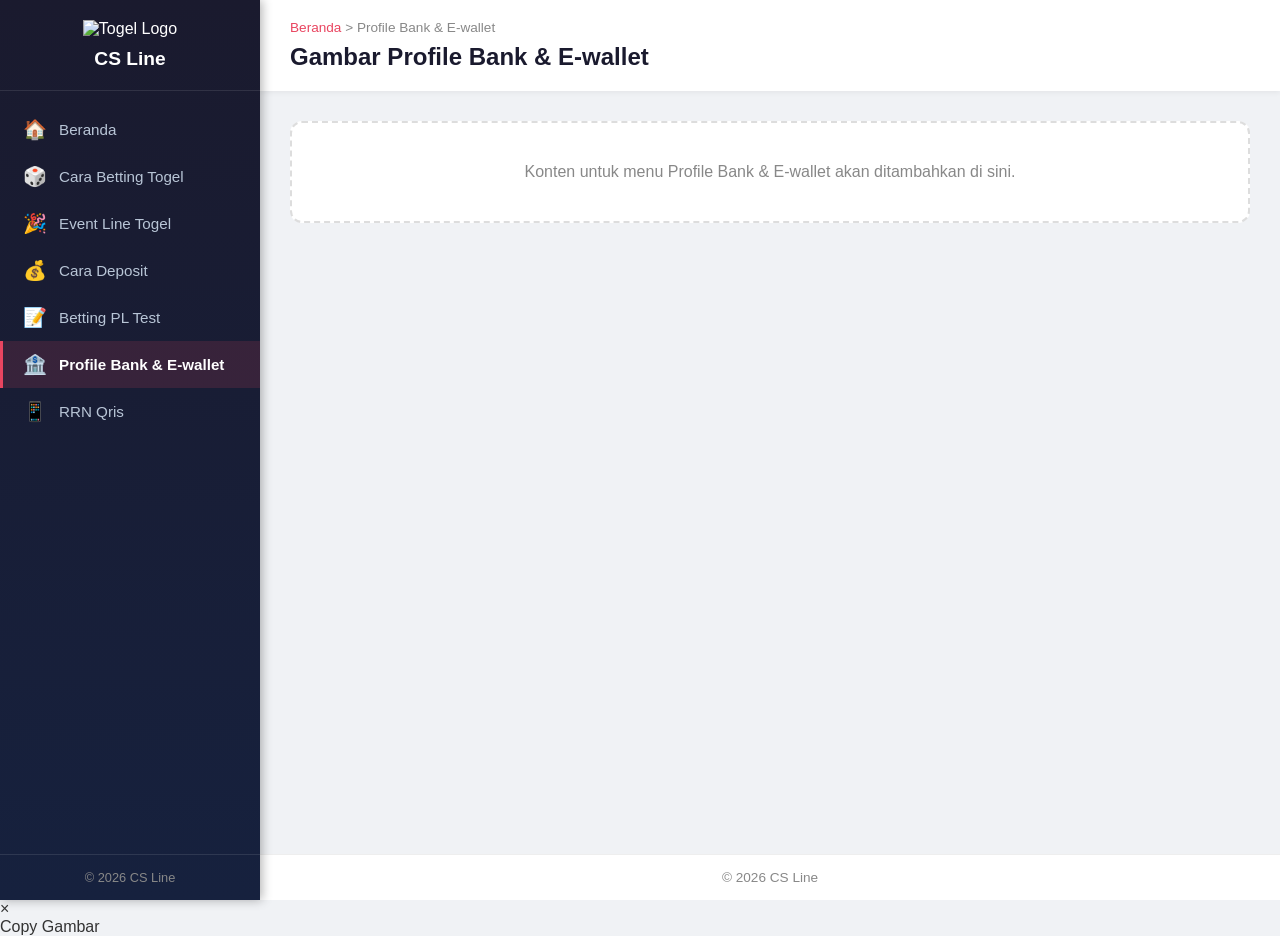
==== bank.html @ 11333db9 "Add files via upload" ====
<!DOCTYPE html>
<html lang="id">
<head>
    <meta charset="UTF-8">
    <meta name="viewport" content="width=device-width, initial-scale=1.0">
    <title>Profile Bank & E-wallet - CS Line</title>
    <link rel="stylesheet" href="style.css">
    <link rel="icon" href="https://i.imgur.com/fd8tzKi.png" type="image/png" sizes="32x32">
</head>
<body>
    <div class="app-container">
        <aside class="sidebar" id="sidebar">
            <div class="sidebar-header">
                <div class="logo-container" onclick="window.location.href='index.html'">
                    <img src="https://cdn.areabermain.club/assets/cdn/az4/2025/04/23/20250423/a82bdc6fb564d0dff3671aeb9a4d1da5/logo.png" alt="Togel Logo" class="logo">
                </div>
                <h2>CS Line</h2>
            </div>
            <nav class="sidebar-nav">
                <a href="index.html" class="nav-item"><span class="nav-icon">🏠</span><span class="nav-text">Beranda</span></a>
                <a href="betting.html" class="nav-item"><span class="nav-icon">🎲</span><span class="nav-text">Cara Betting Togel</span></a>
                <a href="event.html" class="nav-item"><span class="nav-icon">🎉</span><span class="nav-text">Event Line Togel</span></a>
                <a href="deposit.html" class="nav-item"><span class="nav-icon">💰</span><span class="nav-text">Cara Deposit</span></a>
                <a href="pltest.html" class="nav-item"><span class="nav-icon">📝</span><span class="nav-text">Betting PL Test</span></a>
                <a href="bank.html" class="nav-item active"><span class="nav-icon">🏦</span><span class="nav-text">Profile Bank & E-wallet</span></a>
                <a href="qris.html" class="nav-item"><span class="nav-icon">📱</span><span class="nav-text">RRN Qris</span></a>
            </nav>
            <div class="sidebar-footer"><p>&copy; 2026 CS Line</p></div>
        </aside>

        <main class="main-content">
            <button class="sidebar-toggle" id="sidebarToggle">☰</button>
            <header class="content-header">
                <nav class="breadcrumb"><a href="index.html">Beranda</a> &gt; <span>Profile Bank & E-wallet</span></nav>
                <h1>Gambar Profile Bank & E-wallet</h1>
            </header>
            <div class="content-body">
                <div class="placeholder-content">
                    <p>Konten untuk menu Profile Bank & E-wallet akan ditambahkan di sini.</p>
                </div>
            </div>
            <footer class="content-footer"><p>&copy; 2026 CS Line</p></footer>
        </main>
    </div>
    <div id="imageModal"><span id="modalClose">&times;</span><img id="modalImage" src=""><div id="copyOverlay">Copy Gambar</div></div>
    <script src="script.js"></script>
</body>
</html>
---- style.css ----
/* ===== LAYOUT UTAMA ===== */
* {
    margin: 0;
    padding: 0;
    box-sizing: border-box;
}

body {
    font-family: 'Segoe UI', Tahoma, Geneva, Verdana, sans-serif;
    background: #f0f2f5;
    color: #333;
}

.app-container {
    display: flex;
    min-height: 100vh;
}

/* ===== SIDEBAR ===== */
.sidebar {
    width: 260px;
    background: linear-gradient(180deg, #1a1a2e 0%, #16213e 100%);
    color: #fff;
    position: fixed;
    top: 0;
    left: 0;
    height: 100vh;
    overflow-y: auto;
    display: flex;
    flex-direction: column;
    z-index: 1000;
    transition: transform 0.3s ease;
    box-shadow: 2px 0 10px rgba(0,0,0,0.3);
}

.sidebar-header {
    padding: 20px;
    text-align: center;
    border-bottom: 1px solid rgba(255,255,255,0.1);
}

.sidebar-header .logo-container {
    cursor: pointer;
    margin-bottom: 10px;
}

.sidebar-header .logo {
    width: 60px;
    height: 60px;
    object-fit: contain;
}

.sidebar-header h2 {
    font-size: 1.2rem;
    color: #fff;
    margin-top: 8px;
}

/* ===== SIDEBAR NAVIGATION ===== */
.sidebar-nav {
    flex: 1;
    padding: 15px 0;
}

.nav-item {
    display: flex;
    align-items: center;
    padding: 12px 20px;
    color: #b8c5d6;
    text-decoration: none;
    transition: all 0.3s ease;
    border-left: 3px solid transparent;
    font-size: 0.95rem;
}

.nav-item:hover {
    background: rgba(255,255,255,0.08);
    color: #fff;
    border-left-color: #e94560;
}

.nav-item.active {
    background: rgba(233, 69, 96, 0.15);
    color: #fff;
    border-left-color: #e94560;
    font-weight: 600;
}

.nav-icon {
    margin-right: 12px;
    font-size: 1.2rem;
    width: 24px;
    text-align: center;
}

.sidebar-footer {
    padding: 15px 20px;
    border-top: 1px solid rgba(255,255,255,0.1);
    text-align: center;
    font-size: 0.8rem;
    color: #888;
}

/* ===== MAIN CONTENT ===== */
.main-content {
    flex: 1;
    margin-left: 260px;
    display: flex;
    flex-direction: column;
    min-height: 100vh;
}

.content-header {
    background: #fff;
    padding: 20px 30px;
    box-shadow: 0 2px 5px rgba(0,0,0,0.05);
}

.content-header h1 {
    font-size: 1.5rem;
    color: #1a1a2e;
}

.breadcrumb {
    font-size: 0.85rem;
    color: #888;
    margin-bottom: 8px;
}

.breadcrumb a {
    color: #e94560;
    text-decoration: none;
}

.breadcrumb a:hover {
    text-decoration: underline;
}

.content-body {
    flex: 1;
    padding: 30px;
}

.content-footer {
    background: #fff;
    padding: 15px 30px;
    text-align: center;
    font-size: 0.85rem;
    color: #888;
    border-top: 1px solid #eee;
}

/* ===== MENU GRID (Halaman Utama) ===== */
.menu-grid {
    display: grid;
    grid-template-columns: repeat(auto-fill, minmax(280px, 1fr));
    gap: 20px;
}

.menu-card {
    background: #fff;
    border-radius: 12px;
    padding: 25px;
    box-shadow: 0 4px 15px rgba(0,0,0,0.08);
    cursor: pointer;
    transition: all 0.3s ease;
    border: 1px solid #eee;
}

.menu-card:hover {
    transform: translateY(-5px);
    box-shadow: 0 8px 25px rgba(233, 69, 96, 0.15);
    border-color: #e94560;
}

.card-icon {
    font-size: 2.5rem;
    display: block;
    margin-bottom: 15px;
}

.menu-card h2 {
    font-size: 1.1rem;
    color: #1a1a2e;
    margin-bottom: 10px;
}

.menu-card p {
    font-size: 0.9rem;
    color: #666;
    margin-bottom: 15px;
    line-height: 1.5;
}

.btn {
    background: #e94560;
    color: #fff;
    border: none;
    padding: 8px 20px;
    border-radius: 6px;
    cursor: pointer;
    font-size: 0.9rem;
    transition: background 0.3s;
}

.btn:hover {
    background: #c73650;
}

/* ===== SIDEBAR TOGGLE (Mobile) ===== */
.sidebar-toggle {
    display: none;
    position: fixed;
    top: 15px;
    left: 15px;
    z-index: 1100;
    background: #1a1a2e;
    color: #fff;
    border: none;
    width: 40px;
    height: 40px;
    border-radius: 8px;
    font-size: 1.3rem;
    cursor: pointer;
    box-shadow: 0 2px 8px rgba(0,0,0,0.2);
}

/* ===== PLACEHOLDER CONTENT ===== */
.placeholder-content {
    background: #fff;
    border-radius: 12px;
    padding: 40px;
    text-align: center;
    color: #888;
    border: 2px dashed #ddd;
}

/* ===== RESPONSIVE ===== */
@media (max-width: 768px) {
    .sidebar {
        transform: translateX(-100%);
    }
    
    .sidebar.active {
        transform: translateX(0);
    }
    
    .main-content {
        margin-left: 0;
    }
    
    .sidebar-toggle {
        display: block;
    }
    
    .content-header {
        padding: 20px 20px 20px 60px;
    }
    
    .content-body {
        padding: 20px;
    }
    
    .menu-grid {
        grid-template-columns: 1fr;
    }
}

/* ===== OVERLAY untuk Mobile ===== */
.sidebar-overlay {
    display: none;
    position: fixed;
    top: 0;
    left: 0;
    width: 100%;
    height: 100%;
    background: rgba(0,0,0,0.5);
    z-index: 999;
}

.sidebar-overlay.active {
    display: block;
}
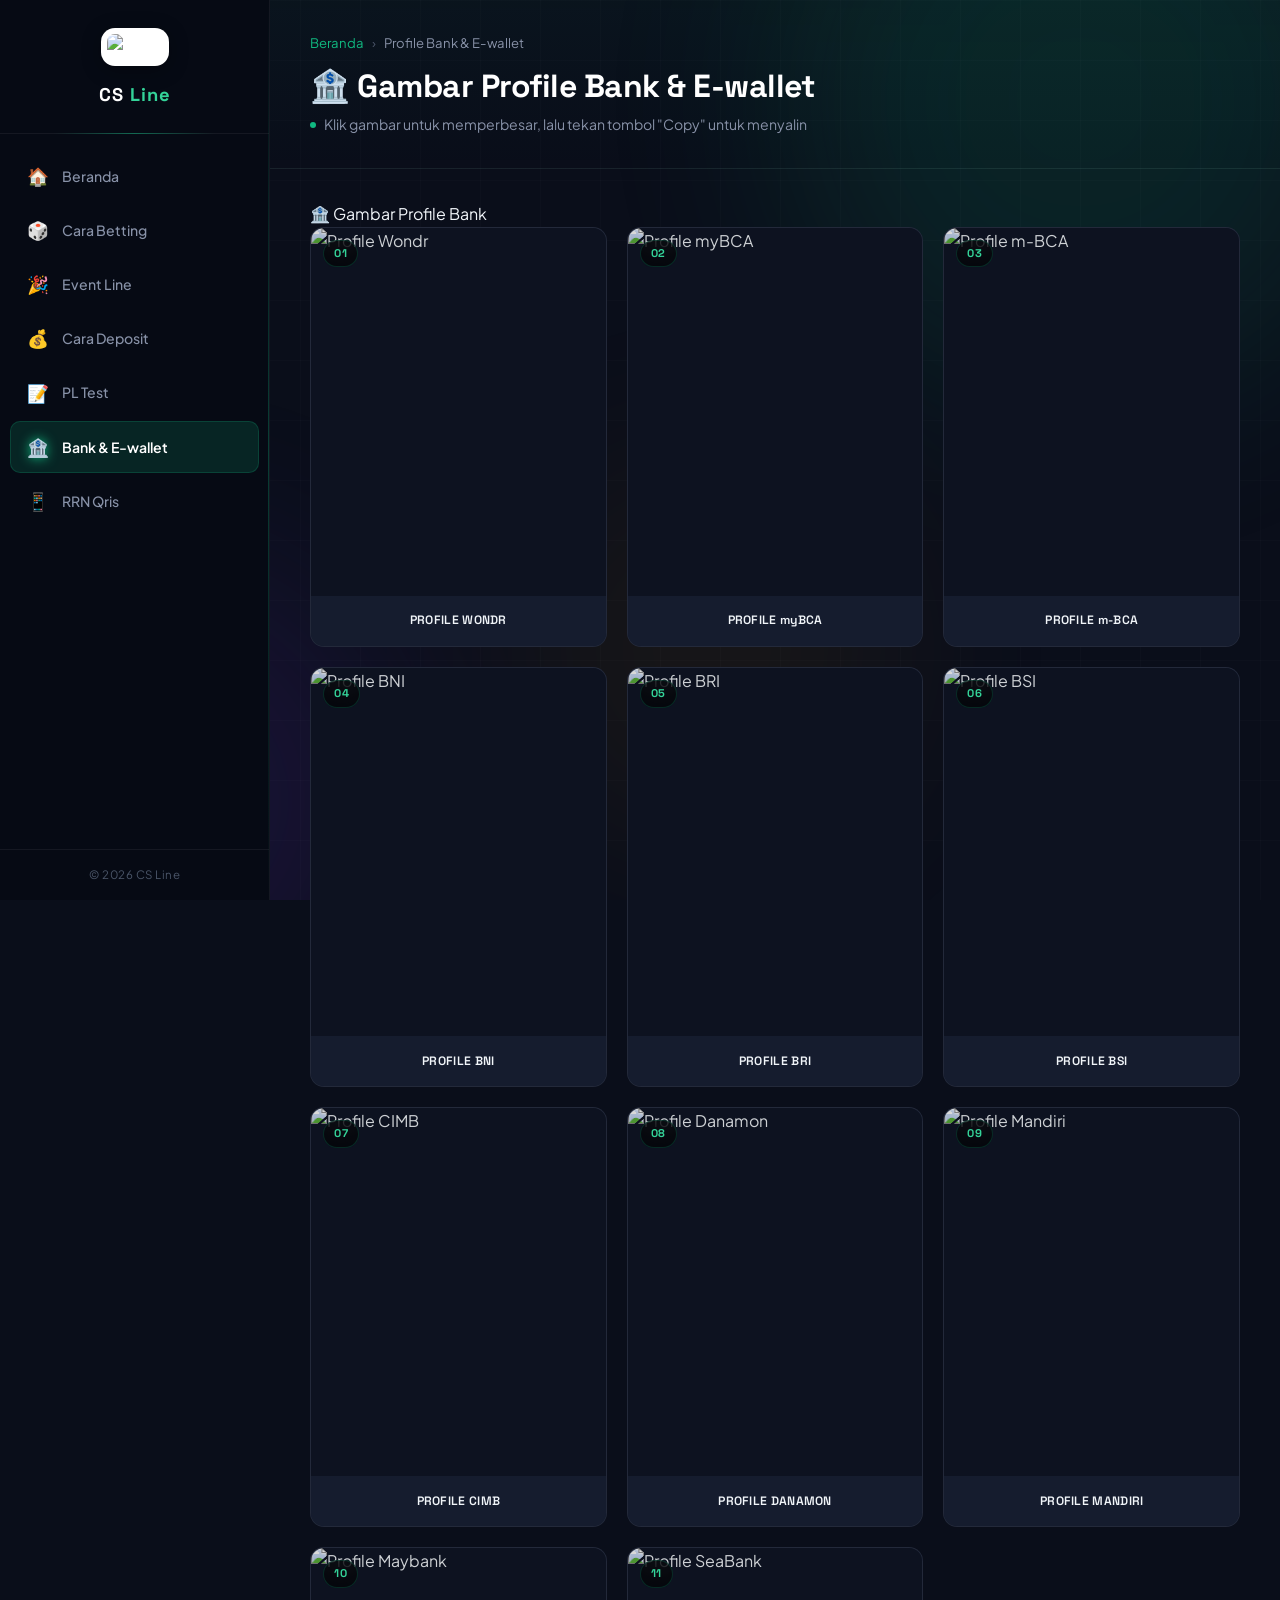
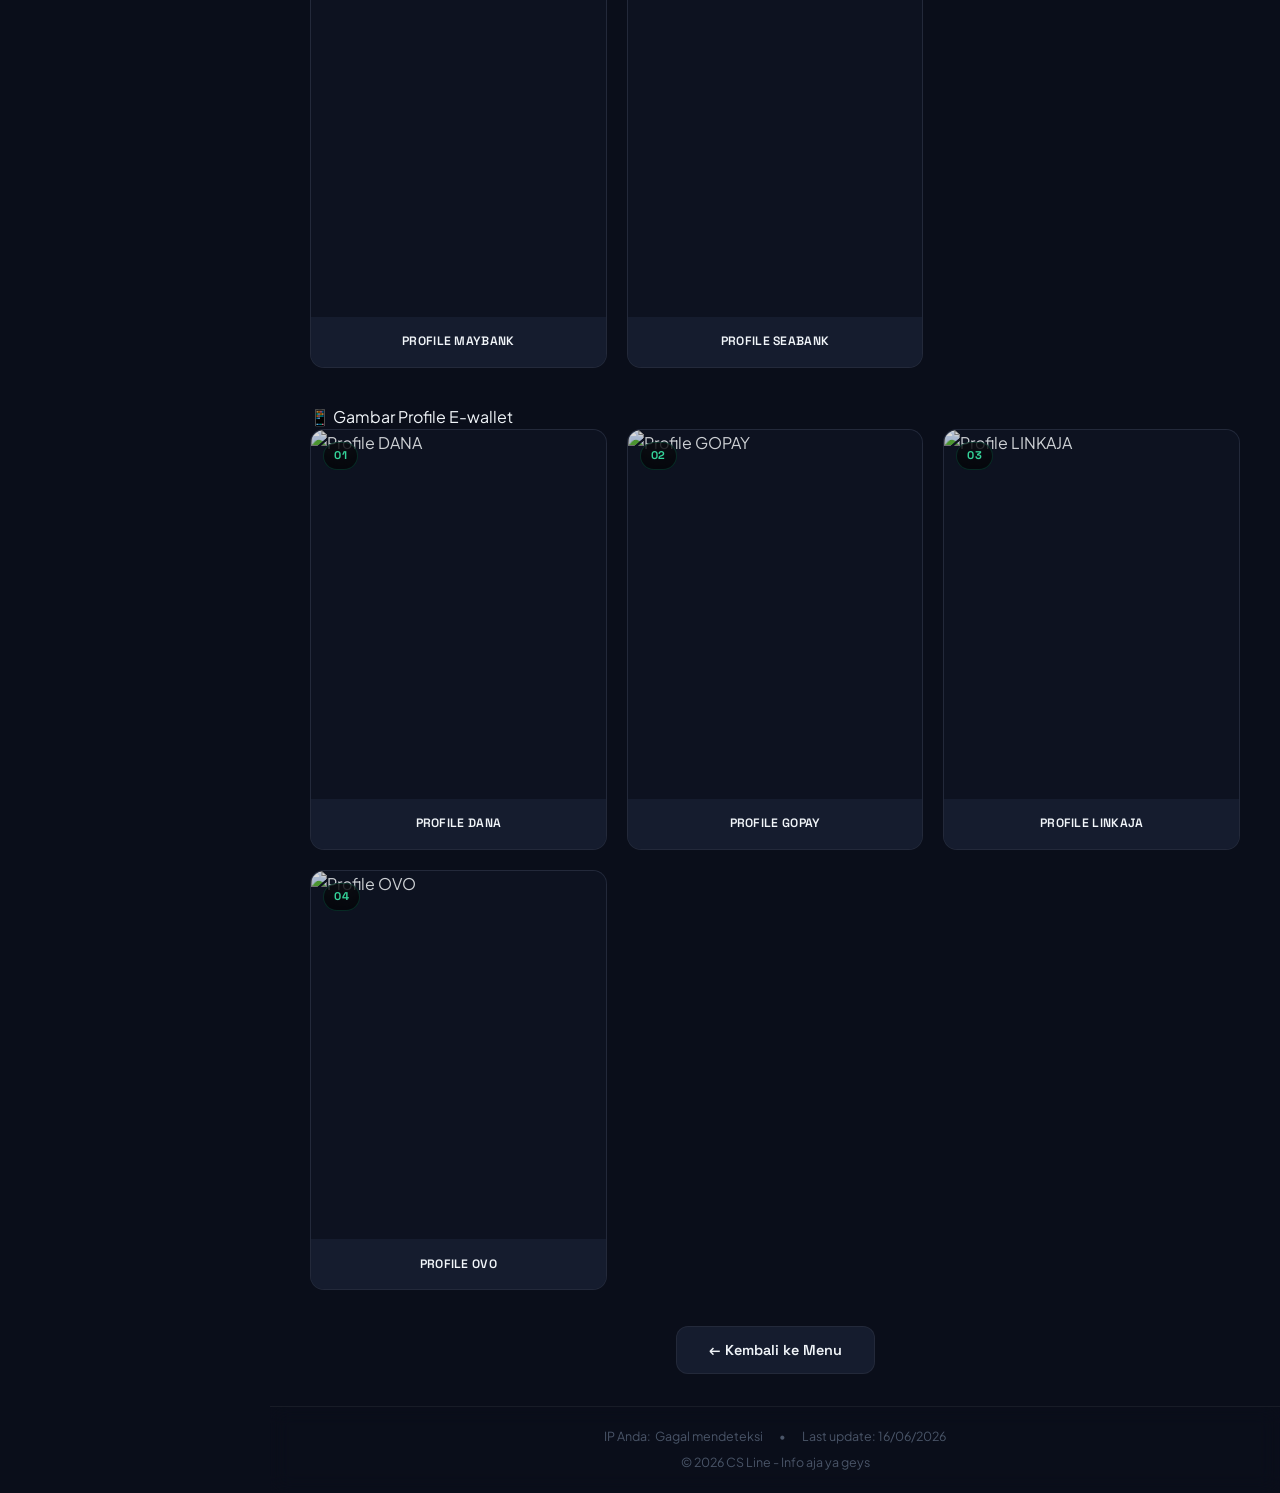
==== commit 0fb05b86: "Update bank.html" ====
--- a/bank.html
+++ b/bank.html
@@ -4,45 +4,349 @@
     <meta charset="UTF-8">
     <meta name="viewport" content="width=device-width, initial-scale=1.0">
     <title>Profile Bank & E-wallet - CS Line</title>
+    <link rel="icon" href="https://i.imgur.com/fd8tzKi.png" type="image/png" sizes="32x32">
+    <meta name="description" content="Gambar profile Bank & E-wallet CS Line">
+    <meta name="author" content="CS Line">
+    <link rel="preconnect" href="https://fonts.googleapis.com">
+    <link href="https://fonts.googleapis.com/css2?family=Plus+Jakarta+Sans:wght@300;400;500;600;700;800;900&family=Space+Grotesk:wght@400;500;600;700&display=swap" rel="stylesheet">
     <link rel="stylesheet" href="style.css">
-    <link rel="icon" href="https://i.imgur.com/fd8tzKi.png" type="image/png" sizes="32x32">
 </head>
 <body>
+    <!-- Efek Latar Belakang -->
+    <div class="bg-effects">
+        <div class="orb orb-1"></div>
+        <div class="orb orb-2"></div>
+        <div class="orb orb-3"></div>
+    </div>
+    <div class="bg-grid"></div>
+
     <div class="app-container">
+        <!-- Sidebar -->
         <aside class="sidebar" id="sidebar">
             <div class="sidebar-header">
                 <div class="logo-container" onclick="window.location.href='index.html'">
-                    <img src="https://cdn.areabermain.club/assets/cdn/az4/2025/04/23/20250423/a82bdc6fb564d0dff3671aeb9a4d1da5/logo.png" alt="Togel Logo" class="logo">
-                </div>
-                <h2>CS Line</h2>
+                    <img src="https://cdn.arebermain.club/assets/cdn/az4/2025/04/23/20250423/a82bdc6fb564d0dff3671aeb9a4d1da5/logo.png" alt="Logo" class="logo">
+                </div>
+                <h2>CS <span>Line</span></h2>
             </div>
             <nav class="sidebar-nav">
                 <a href="index.html" class="nav-item"><span class="nav-icon">🏠</span><span class="nav-text">Beranda</span></a>
-                <a href="betting.html" class="nav-item"><span class="nav-icon">🎲</span><span class="nav-text">Cara Betting Togel</span></a>
-                <a href="event.html" class="nav-item"><span class="nav-icon">🎉</span><span class="nav-text">Event Line Togel</span></a>
+                <a href="betting.html" class="nav-item"><span class="nav-icon">🎲</span><span class="nav-text">Cara Betting</span></a>
+                <a href="event.html" class="nav-item"><span class="nav-icon">🎉</span><span class="nav-text">Event Line</span></a>
                 <a href="deposit.html" class="nav-item"><span class="nav-icon">💰</span><span class="nav-text">Cara Deposit</span></a>
-                <a href="pltest.html" class="nav-item"><span class="nav-icon">📝</span><span class="nav-text">Betting PL Test</span></a>
-                <a href="bank.html" class="nav-item active"><span class="nav-icon">🏦</span><span class="nav-text">Profile Bank & E-wallet</span></a>
+                <a href="pltest.html" class="nav-item"><span class="nav-icon">📝</span><span class="nav-text">PL Test</span></a>
+                <a href="bank.html" class="nav-item active"><span class="nav-icon">🏦</span><span class="nav-text">Bank & E-wallet</span></a>
                 <a href="qris.html" class="nav-item"><span class="nav-icon">📱</span><span class="nav-text">RRN Qris</span></a>
             </nav>
             <div class="sidebar-footer"><p>&copy; 2026 CS Line</p></div>
         </aside>
 
+        <!-- Main Content -->
         <main class="main-content">
             <button class="sidebar-toggle" id="sidebarToggle">☰</button>
+
             <header class="content-header">
-                <nav class="breadcrumb"><a href="index.html">Beranda</a> &gt; <span>Profile Bank & E-wallet</span></nav>
-                <h1>Gambar Profile Bank & E-wallet</h1>
+                <nav class="breadcrumb">
+                    <a href="index.html">Beranda</a> <span class="separator">›</span> <span class="current">Profile Bank & E-wallet</span>
+                </nav>
+                <h1><span class="emoji-title">🏦</span> Gambar Profile Bank & E-wallet</h1>
+                <p class="header-subtitle">
+                    <span class="hint-dot"></span>
+                    Klik gambar untuk memperbesar, lalu tekan tombol "Copy" untuk menyalin
+                </p>
             </header>
+
             <div class="content-body">
-                <div class="placeholder-content">
-                    <p>Konten untuk menu Profile Bank & E-wallet akan ditambahkan di sini.</p>
-                </div>
-            </div>
-            <footer class="content-footer"><p>&copy; 2026 CS Line</p></footer>
+
+                <!-- Section: Bank -->
+                <div class="section-label">
+                    <div class="section-label-line"></div>
+                    <span>🏦 Gambar Profile Bank</span>
+                    <div class="section-label-line"></div>
+                </div>
+
+                <div class="gallery-grid" id="bankGrid">
+
+                    <div class="gallery-item" style="animation-delay:0.05s">
+                        <div class="gallery-number">01</div>
+                        <div class="gallery-image" onclick="openImageModal('https://lh3.googleusercontent.com/d/1aJLwwr4o7tdM8JsrGtywek4bYQtcJoGS=w1000', 'PROFILE WONDR')">
+                            <img src="https://lh3.googleusercontent.com/d/1aJLwwr4o7tdM8JsrGtywek4bYQtcJoGS=w1000" alt="Profile Wondr" loading="lazy">
+                            <div class="gallery-overlay">
+                                <div class="overlay-content">
+                                    <div class="overlay-icon-ring">🔍</div>
+                                    <span class="overlay-text">Lihat Gambar</span>
+                                </div>
+                            </div>
+                        </div>
+                        <div class="gallery-caption">PROFILE WONDR</div>
+                    </div>
+
+                    <div class="gallery-item" style="animation-delay:0.1s">
+                        <div class="gallery-number">02</div>
+                        <div class="gallery-image" onclick="openImageModal('https://lh3.googleusercontent.com/d/1xFY1BkPq947CLHFBiAJzzuL5QB2Ih0KS=w1000', 'PROFILE myBCA')">
+                            <img src="https://lh3.googleusercontent.com/d/1xFY1BkPq947CLHFBiAJzzuL5QB2Ih0KS=w1000" alt="Profile myBCA" loading="lazy">
+                            <div class="gallery-overlay">
+                                <div class="overlay-content">
+                                    <div class="overlay-icon-ring">🔍</div>
+                                    <span class="overlay-text">Lihat Gambar</span>
+                                </div>
+                            </div>
+                        </div>
+                        <div class="gallery-caption">PROFILE myBCA</div>
+                    </div>
+
+                    <div class="gallery-item" style="animation-delay:0.15s">
+                        <div class="gallery-number">03</div>
+                        <div class="gallery-image" onclick="openImageModal('https://lh3.googleusercontent.com/d/1yjTtKM0hiWIoxA-6TuT0GpHPo2QTwC5N=w1000', 'PROFILE m-BCA')">
+                            <img src="https://lh3.googleusercontent.com/d/1yjTtKM0hiWIoxA-6TuT0GpHPo2QTwC5N=w1000" alt="Profile m-BCA" loading="lazy">
+                            <div class="gallery-overlay">
+                                <div class="overlay-content">
+                                    <div class="overlay-icon-ring">🔍</div>
+                                    <span class="overlay-text">Lihat Gambar</span>
+                                </div>
+                            </div>
+                        </div>
+                        <div class="gallery-caption">PROFILE m-BCA</div>
+                    </div>
+
+                    <div class="gallery-item" style="animation-delay:0.2s">
+                        <div class="gallery-number">04</div>
+                        <div class="gallery-image" onclick="openImageModal('https://lh3.googleusercontent.com/d/1zPUjDpx_7E4JoHv6gOv3GyDE3ANhf5Tc=w1000', 'PROFILE BNI')">
+                            <img src="https://lh3.googleusercontent.com/d/1zPUjDpx_7E4JoHv6gOv3GyDE3ANhf5Tc=w1000" alt="Profile BNI" loading="lazy">
+                            <div class="gallery-overlay">
+                                <div class="overlay-content">
+                                    <div class="overlay-icon-ring">🔍</div>
+                                    <span class="overlay-text">Lihat Gambar</span>
+                                </div>
+                            </div>
+                        </div>
+                        <div class="gallery-caption">PROFILE BNI</div>
+                    </div>
+
+                    <div class="gallery-item" style="animation-delay:0.25s">
+                        <div class="gallery-number">05</div>
+                        <div class="gallery-image" onclick="openImageModal('https://lh3.googleusercontent.com/d/1UiSC-pYXVbXfG_xiuemwIFbl8E_A4b4O=w1000', 'PROFILE BRI')">
+                            <img src="https://lh3.googleusercontent.com/d/1UiSC-pYXVbXfG_xiuemwIFbl8E_A4b4O=w1000" alt="Profile BRI" loading="lazy">
+                            <div class="gallery-overlay">
+                                <div class="overlay-content">
+                                    <div class="overlay-icon-ring">🔍</div>
+                                    <span class="overlay-text">Lihat Gambar</span>
+                                </div>
+                            </div>
+                        </div>
+                        <div class="gallery-caption">PROFILE BRI</div>
+                    </div>
+
+                    <div class="gallery-item" style="animation-delay:0.3s">
+                        <div class="gallery-number">06</div>
+                        <div class="gallery-image" onclick="openImageModal('https://lh3.googleusercontent.com/d/1CYQXmttlGyJCb47Wu2cJatPl0o1Mh5NP=w1000', 'PROFILE BSI')">
+                            <img src="https://lh3.googleusercontent.com/d/1CYQXmttlGyJCb47Wu2cJatPl0o1Mh5NP=w1000" alt="Profile BSI" loading="lazy">
+                            <div class="gallery-overlay">
+                                <div class="overlay-content">
+                                    <div class="overlay-icon-ring">🔍</div>
+                                    <span class="overlay-text">Lihat Gambar</span>
+                                </div>
+                            </div>
+                        </div>
+                        <div class="gallery-caption">PROFILE BSI</div>
+                    </div>
+
+                    <div class="gallery-item" style="animation-delay:0.35s">
+                        <div class="gallery-number">07</div>
+                        <div class="gallery-image" onclick="openImageModal('https://lh3.googleusercontent.com/d/1Fcx-TGcXmo0hM9U7SoNgYESANtbhprVj=w1000', 'PROFILE CIMB')">
+                            <img src="https://lh3.googleusercontent.com/d/1Fcx-TGcXmo0hM9U7SoNgYESANtbhprVj=w1000" alt="Profile CIMB" loading="lazy">
+                            <div class="gallery-overlay">
+                                <div class="overlay-content">
+                                    <div class="overlay-icon-ring">🔍</div>
+                                    <span class="overlay-text">Lihat Gambar</span>
+                                </div>
+                            </div>
+                        </div>
+                        <div class="gallery-caption">PROFILE CIMB</div>
+                    </div>
+
+                    <div class="gallery-item" style="animation-delay:0.4s">
+                        <div class="gallery-number">08</div>
+                        <div class="gallery-image" onclick="openImageModal('https://lh3.googleusercontent.com/d/17Wm7dpYj6ie8jY9u3CL2FP1JiMnkG-0p=w1000', 'PROFILE DANAMON')">
+                            <img src="https://lh3.googleusercontent.com/d/17Wm7dpYj6ie8jY9u3CL2FP1JiMnkG-0p=w1000" alt="Profile Danamon" loading="lazy">
+                            <div class="gallery-overlay">
+                                <div class="overlay-content">
+                                    <div class="overlay-icon-ring">🔍</div>
+                                    <span class="overlay-text">Lihat Gambar</span>
+                                </div>
+                            </div>
+                        </div>
+                        <div class="gallery-caption">PROFILE DANAMON</div>
+                    </div>
+
+                    <div class="gallery-item" style="animation-delay:0.45s">
+                        <div class="gallery-number">09</div>
+                        <div class="gallery-image" onclick="openImageModal('https://lh3.googleusercontent.com/d/1qIJDO1SJFLr2dDHbsIdCNEPRrWxT2HRz=w1000', 'PROFILE MANDIRI')">
+                            <img src="https://lh3.googleusercontent.com/d/1qIJDO1SJFLr2dDHbsIdCNEPRrWxT2HRz=w1000" alt="Profile Mandiri" loading="lazy">
+                            <div class="gallery-overlay">
+                                <div class="overlay-content">
+                                    <div class="overlay-icon-ring">🔍</div>
+                                    <span class="overlay-text">Lihat Gambar</span>
+                                </div>
+                            </div>
+                        </div>
+                        <div class="gallery-caption">PROFILE MANDIRI</div>
+                    </div>
+
+                    <div class="gallery-item" style="animation-delay:0.5s">
+                        <div class="gallery-number">10</div>
+                        <div class="gallery-image" onclick="openImageModal('https://lh3.googleusercontent.com/d/1qBvxMajD9C8FWguI9VZaanvIgHYaa5-y=w1000', 'PROFILE MAYBANK')">
+                            <img src="https://lh3.googleusercontent.com/d/1qBvxMajD9C8FWguI9VZaanvIgHYaa5-y=w1000" alt="Profile Maybank" loading="lazy">
+                            <div class="gallery-overlay">
+                                <div class="overlay-content">
+                                    <div class="overlay-icon-ring">🔍</div>
+                                    <span class="overlay-text">Lihat Gambar</span>
+                                </div>
+                            </div>
+                        </div>
+                        <div class="gallery-caption">PROFILE MAYBANK</div>
+                    </div>
+
+                    <div class="gallery-item" style="animation-delay:0.55s">
+                        <div class="gallery-number">11</div>
+                        <div class="gallery-image" onclick="openImageModal('https://lh3.googleusercontent.com/d/181za_khovJNiuEDQJgqER8C9s7-xtsy4=w1000', 'PROFILE SEABANK')">
+                            <img src="https://lh3.googleusercontent.com/d/181za_khovJNiuEDQJgqER8C9s7-xtsy4=w1000" alt="Profile SeaBank" loading="lazy">
+                            <div class="gallery-overlay">
+                                <div class="overlay-content">
+                                    <div class="overlay-icon-ring">🔍</div>
+                                    <span class="overlay-text">Lihat Gambar</span>
+                                </div>
+                            </div>
+                        </div>
+                        <div class="gallery-caption">PROFILE SEABANK</div>
+                    </div>
+
+                </div>
+
+                <!-- Section: E-wallet -->
+                <div class="section-label">
+                    <div class="section-label-line"></div>
+                    <span>📱 Gambar Profile E-wallet</span>
+                    <div class="section-label-line"></div>
+                </div>
+
+                <div class="gallery-grid" id="ewalletGrid">
+
+                    <div class="gallery-item" style="animation-delay:0.05s">
+                        <div class="gallery-number">01</div>
+                        <div class="gallery-image" onclick="openImageModal('https://lh3.googleusercontent.com/d/1JF8PYmL1yn7DRHznynytOtG09ZDy5-eN=w1000', 'PROFILE DANA')">
+                            <img src="https://lh3.googleusercontent.com/d/1JF8PYmL1yn7DRHznynytOtG09ZDy5-eN=w1000" alt="Profile DANA" loading="lazy">
+                            <div class="gallery-overlay">
+                                <div class="overlay-content">
+                                    <div class="overlay-icon-ring">🔍</div>
+                                    <span class="overlay-text">Lihat Gambar</span>
+                                </div>
+                            </div>
+                        </div>
+                        <div class="gallery-caption">PROFILE DANA</div>
+                    </div>
+
+                    <div class="gallery-item" style="animation-delay:0.1s">
+                        <div class="gallery-number">02</div>
+                        <div class="gallery-image" onclick="openImageModal('https://lh3.googleusercontent.com/d/1ioLHxJTins7VvWE7RDOLf6T6UgoESUzT=w1000', 'PROFILE GOPAY')">
+                            <img src="https://lh3.googleusercontent.com/d/1ioLHxJTins7VvWE7RDOLf6T6UgoESUzT=w1000" alt="Profile GOPAY" loading="lazy">
+                            <div class="gallery-overlay">
+                                <div class="overlay-content">
+                                    <div class="overlay-icon-ring">🔍</div>
+                                    <span class="overlay-text">Lihat Gambar</span>
+                                </div>
+                            </div>
+                        </div>
+                        <div class="gallery-caption">PROFILE GOPAY</div>
+                    </div>
+
+                    <div class="gallery-item" style="animation-delay:0.15s">
+                        <div class="gallery-number">03</div>
+                        <div class="gallery-image" onclick="openImageModal('https://lh3.googleusercontent.com/d/1V-YqdqkHBRE9g_xSFnIGZSk29nUCQwLg=w1000', 'PROFILE LINKAJA')">
+                            <img src="https://lh3.googleusercontent.com/d/1V-YqdqkHBRE9g_xSFnIGZSk29nUCQwLg=w1000" alt="Profile LINKAJA" loading="lazy">
+                            <div class="gallery-overlay">
+                                <div class="overlay-content">
+                                    <div class="overlay-icon-ring">🔍</div>
+                                    <span class="overlay-text">Lihat Gambar</span>
+                                </div>
+                            </div>
+                        </div>
+                        <div class="gallery-caption">PROFILE LINKAJA</div>
+                    </div>
+
+                    <div class="gallery-item" style="animation-delay:0.2s">
+                        <div class="gallery-number">04</div>
+                        <div class="gallery-image" onclick="openImageModal('https://lh3.googleusercontent.com/d/1e-MmH2eU3tD1JXrR5MVih7h3Rdsfzujj=w1000', 'PROFILE OVO')">
+                            <img src="https://lh3.googleusercontent.com/d/1e-MmH2eU3tD1JXrR5MVih7h3Rdsfzujj=w1000" alt="Profile OVO" loading="lazy">
+                            <div class="gallery-overlay">
+                                <div class="overlay-content">
+                                    <div class="overlay-icon-ring">🔍</div>
+                                    <span class="overlay-text">Lihat Gambar</span>
+                                </div>
+                            </div>
+                        </div>
+                        <div class="gallery-caption">PROFILE OVO</div>
+                    </div>
+
+                </div>
+
+                <div class="action-bar">
+                    <button class="btn-back" onclick="window.location.href='index.html'">
+                        <span>← Kembali ke Menu</span>
+                    </button>
+                </div>
+            </div>
+
+            <footer class="content-footer">
+                <div id="ip-display">
+                    IP Anda: <span id="ip-address">Mendeteksi...</span>
+                    <span class="separator-dot">•</span>
+                    <span>Last update: 16/06/2026</span>
+                </div>
+                <p>&copy; 2026 CS Line - Info aja ya geys</p>
+            </footer>
         </main>
     </div>
-    <div id="imageModal"><span id="modalClose">&times;</span><img id="modalImage" src=""><div id="copyOverlay">Copy Gambar</div></div>
+
+    <!-- Modal -->
+    <div id="imageModal" class="image-modal">
+        <div class="modal-backdrop" onclick="closeImageModal()"></div>
+        <div class="modal-container">
+            <button class="modal-close" onclick="closeImageModal()" aria-label="Tutup">
+                <svg width="18" height="18" viewBox="0 0 24 24" fill="none" stroke="currentColor" stroke-width="2.5">
+                    <line x1="18" y1="6" x2="6" y2="18"></line>
+                    <line x1="6" y1="6" x2="18" y2="18"></line>
+                </svg>
+            </button>
+            <div class="modal-header">
+                <h3 id="modalTitle">Judul Gambar</h3>
+            </div>
+            <div class="modal-body">
+                <img id="modalImage" src="" alt="Preview">
+            </div>
+            <div class="modal-footer">
+                <button class="modal-btn btn-copy" onclick="copyImage()" id="copyBtn">
+                    <svg width="16" height="16" viewBox="0 0 24 24" fill="none" stroke="currentColor" stroke-width="2">
+                        <rect x="9" y="9" width="13" height="13" rx="2" ry="2"></rect>
+                        <path d="M5 15H4a2 2 0 0 1-2-2V4a2 2 0 0 1 2-2h9a2 2 0 0 1 2 2v1"></path>
+                    </svg>
+                    <span>Copy Gambar</span>
+                </button>
+                <a id="downloadBtn" class="modal-btn btn-download" download>
+                    <svg width="16" height="16" viewBox="0 0 24 24" fill="none" stroke="currentColor" stroke-width="2">
+                        <path d="M21 15v4a2 2 0 0 1-2 2H5a2 2 0 0 1-2-2v-4"></path>
+                        <polyline points="7 10 12 15 17 10"></polyline>
+                        <line x1="12" y1="15" x2="12" y2="3"></line>
+                    </svg>
+                    <span>Download</span>
+                </a>
+            </div>
+        </div>
+    </div>
+
+    <!-- Toast -->
+    <div id="toast" class="toast"></div>
+
     <script src="script.js"></script>
 </body>
-</html>+</html>
--- a/style.css
+++ b/style.css
@@ -1,25 +1,131 @@
-/* ===== LAYOUT UTAMA ===== */
-* {
+/* ============================================
+   RESET & BASE
+   ============================================ */
+*, *::before, *::after {
     margin: 0;
     padding: 0;
     box-sizing: border-box;
 }
 
+:root {
+    --bg: #0a0e1a;
+    --bg-secondary: #111827;
+    --card: #151c2e;
+    --card-hover: #1a2340;
+    --border: rgba(255,255,255,0.06);
+    --border-hover: rgba(16,185,129,0.4);
+    --fg: #f1f5f9;
+    --fg-muted: #8892a8;
+    --fg-dim: #4a5568;
+    --accent: #10b981;
+    --accent-light: #34d399;
+    --accent-glow: rgba(16,185,129,0.15);
+    --accent-secondary: #f59e0b;
+    --sidebar-bg: #060a14;
+    --sidebar-width: 270px;
+    --radius: 14px;
+    --radius-lg: 20px;
+    --font-display: 'Space Grotesk', sans-serif;
+    --font-body: 'Plus Jakarta Sans', sans-serif;
+    --shadow-card: 0 4px 24px rgba(0,0,0,0.3), 0 1px 2px rgba(0,0,0,0.2);
+    --shadow-card-hover: 0 20px 50px rgba(16,185,129,0.12), 0 8px 24px rgba(0,0,0,0.4);
+    --shadow-glow: 0 0 40px rgba(16,185,129,0.15);
+}
+
+html {
+    scroll-behavior: smooth;
+}
+
 body {
-    font-family: 'Segoe UI', Tahoma, Geneva, Verdana, sans-serif;
-    background: #f0f2f5;
-    color: #333;
-}
-
+    font-family: var(--font-body);
+    background: var(--bg);
+    color: var(--fg);
+    line-height: 1.6;
+    -webkit-font-smoothing: antialiased;
+    overflow-x: hidden;
+}
+
+/* ============================================
+   ANIMATED BACKGROUND
+   ============================================ */
+.bg-effects {
+    position: fixed;
+    inset: 0;
+    z-index: 0;
+    pointer-events: none;
+    overflow: hidden;
+}
+
+.bg-effects .orb {
+    position: absolute;
+    border-radius: 50%;
+    filter: blur(100px);
+    opacity: 0.12;
+    animation: orbFloat 20s ease-in-out infinite;
+}
+
+.bg-effects .orb-1 {
+    width: 600px;
+    height: 600px;
+    background: var(--accent);
+    top: -200px;
+    right: -100px;
+    animation-delay: 0s;
+}
+
+.bg-effects .orb-2 {
+    width: 500px;
+    height: 500px;
+    background: #7c3aed;
+    bottom: -150px;
+    left: -100px;
+    animation-delay: -7s;
+}
+
+.bg-effects .orb-3 {
+    width: 400px;
+    height: 400px;
+    background: var(--accent-secondary);
+    top: 50%;
+    left: 40%;
+    animation-delay: -14s;
+    opacity: 0.06;
+}
+
+@keyframes orbFloat {
+    0%, 100% { transform: translate(0, 0) scale(1); }
+    25% { transform: translate(30px, -50px) scale(1.05); }
+    50% { transform: translate(-20px, 20px) scale(0.95); }
+    75% { transform: translate(40px, 30px) scale(1.02); }
+}
+
+.bg-grid {
+    position: fixed;
+    inset: 0;
+    z-index: 0;
+    pointer-events: none;
+    background-image:
+        linear-gradient(rgba(255,255,255,0.015) 1px, transparent 1px),
+        linear-gradient(90deg, rgba(255,255,255,0.015) 1px, transparent 1px);
+    background-size: 60px 60px;
+}
+
+/* ============================================
+   LAYOUT
+   ============================================ */
 .app-container {
     display: flex;
     min-height: 100vh;
-}
-
-/* ===== SIDEBAR ===== */
+    position: relative;
+    z-index: 1;
+}
+
+/* ============================================
+   SIDEBAR
+   ============================================ */
 .sidebar {
-    width: 260px;
-    background: linear-gradient(180deg, #1a1a2e 0%, #16213e 100%);
+    width: var(--sidebar-width);
+    background: var(--sidebar-bg);
     color: #fff;
     position: fixed;
     top: 0;
@@ -28,256 +134,941 @@
     overflow-y: auto;
     display: flex;
     flex-direction: column;
-    z-index: 1000;
-    transition: transform 0.3s ease;
-    box-shadow: 2px 0 10px rgba(0,0,0,0.3);
+    z-index: 100;
+    border-right: 1px solid var(--border);
+    transition: transform 0.4s cubic-bezier(0.16, 1, 0.3, 1);
+}
+
+.sidebar::before {
+    content: '';
+    position: absolute;
+    top: 0;
+    right: 0;
+    width: 1px;
+    height: 100%;
+    background: linear-gradient(180deg, transparent, var(--accent), transparent);
+    opacity: 0.3;
 }
 
 .sidebar-header {
-    padding: 20px;
+    padding: 28px 20px 24px;
     text-align: center;
-    border-bottom: 1px solid rgba(255,255,255,0.1);
+    border-bottom: 1px solid var(--border);
+    position: relative;
+}
+
+.sidebar-header::after {
+    content: '';
+    position: absolute;
+    bottom: -1px;
+    left: 20%;
+    right: 20%;
+    height: 1px;
+    background: linear-gradient(90deg, transparent, var(--accent), transparent);
+    opacity: 0.5;
 }
 
 .sidebar-header .logo-container {
     cursor: pointer;
-    margin-bottom: 10px;
+    margin-bottom: 14px;
+    display: inline-block;
+    position: relative;
+}
+
+.sidebar-header .logo-container::after {
+    content: '';
+    position: absolute;
+    inset: -6px;
+    border-radius: 18px;
+    background: var(--accent-glow);
+    z-index: -1;
+    opacity: 0;
+    transition: opacity 0.3s;
+}
+
+.sidebar-header .logo-container:hover::after {
+    opacity: 1;
 }
 
 .sidebar-header .logo {
-    width: 60px;
-    height: 60px;
+    width: 58px;
+    height: 58px;
     object-fit: contain;
+    border-radius: 14px;
+    background: #fff;
+    padding: 6px;
+    box-shadow: 0 4px 20px rgba(0,0,0,0.3);
+    transition: transform 0.3s;
+}
+
+.sidebar-header .logo-container:hover .logo {
+    transform: scale(1.05);
 }
 
 .sidebar-header h2 {
-    font-size: 1.2rem;
+    font-family: var(--font-display);
+    font-size: 1.15rem;
     color: #fff;
-    margin-top: 8px;
-}
-
-/* ===== SIDEBAR NAVIGATION ===== */
+    font-weight: 700;
+    letter-spacing: 1px;
+}
+
+.sidebar-header h2 span {
+    color: var(--accent-light);
+}
+
 .sidebar-nav {
     flex: 1;
-    padding: 15px 0;
+    padding: 16px 10px;
 }
 
 .nav-item {
     display: flex;
     align-items: center;
-    padding: 12px 20px;
-    color: #b8c5d6;
+    padding: 12px 16px;
+    color: var(--fg-muted);
     text-decoration: none;
     transition: all 0.3s ease;
-    border-left: 3px solid transparent;
-    font-size: 0.95rem;
+    border-radius: 10px;
+    font-size: 0.88rem;
+    font-weight: 500;
+    gap: 12px;
+    margin-bottom: 2px;
+    position: relative;
+    overflow: hidden;
+}
+
+.nav-item::before {
+    content: '';
+    position: absolute;
+    inset: 0;
+    background: linear-gradient(135deg, var(--accent-glow), transparent);
+    opacity: 0;
+    transition: opacity 0.3s;
 }
 
 .nav-item:hover {
-    background: rgba(255,255,255,0.08);
     color: #fff;
-    border-left-color: #e94560;
+    background: rgba(255,255,255,0.04);
+}
+
+.nav-item:hover::before {
+    opacity: 1;
 }
 
 .nav-item.active {
-    background: rgba(233, 69, 96, 0.15);
     color: #fff;
-    border-left-color: #e94560;
+    background: var(--accent-glow);
     font-weight: 600;
+    box-shadow: inset 0 0 0 1px rgba(16,185,129,0.2);
+}
+
+.nav-item.active .nav-icon {
+    filter: drop-shadow(0 0 6px var(--accent));
 }
 
 .nav-icon {
-    margin-right: 12px;
-    font-size: 1.2rem;
+    font-size: 1.1rem;
     width: 24px;
     text-align: center;
+    position: relative;
+    z-index: 1;
+    transition: transform 0.3s;
+}
+
+.nav-item:hover .nav-icon {
+    transform: scale(1.15);
+}
+
+.nav-text {
+    position: relative;
+    z-index: 1;
 }
 
 .sidebar-footer {
-    padding: 15px 20px;
-    border-top: 1px solid rgba(255,255,255,0.1);
+    padding: 16px 20px;
+    border-top: 1px solid var(--border);
     text-align: center;
-    font-size: 0.8rem;
-    color: #888;
-}
-
-/* ===== MAIN CONTENT ===== */
+    font-size: 0.72rem;
+    color: var(--fg-dim);
+    letter-spacing: 0.5px;
+}
+
+/* ============================================
+   MAIN CONTENT
+   ============================================ */
 .main-content {
     flex: 1;
-    margin-left: 260px;
+    margin-left: var(--sidebar-width);
     display: flex;
     flex-direction: column;
     min-height: 100vh;
+    position: relative;
 }
 
 .content-header {
-    background: #fff;
-    padding: 20px 30px;
-    box-shadow: 0 2px 5px rgba(0,0,0,0.05);
+    padding: 32px 40px;
+    position: relative;
+    background: linear-gradient(180deg, rgba(16,185,129,0.04) 0%, transparent 100%);
+    border-bottom: 1px solid var(--border);
+}
+
+.breadcrumb {
+    font-size: 0.82rem;
+    color: var(--fg-dim);
+    margin-bottom: 14px;
+    display: flex;
+    align-items: center;
+    gap: 8px;
+    flex-wrap: wrap;
+}
+
+.breadcrumb a {
+    color: var(--accent);
+    text-decoration: none;
+    transition: color 0.2s;
+}
+
+.breadcrumb a:hover {
+    color: var(--accent-light);
+}
+
+.breadcrumb .separator {
+    color: var(--fg-dim);
+}
+
+.breadcrumb .current {
+    color: var(--fg-muted);
 }
 
 .content-header h1 {
-    font-size: 1.5rem;
-    color: #1a1a2e;
-}
-
-.breadcrumb {
-    font-size: 0.85rem;
-    color: #888;
+    font-family: var(--font-display);
+    font-size: 2rem;
+    color: #fff;
+    font-weight: 800;
     margin-bottom: 8px;
-}
-
-.breadcrumb a {
-    color: #e94560;
-    text-decoration: none;
-}
-
-.breadcrumb a:hover {
-    text-decoration: underline;
-}
-
+    letter-spacing: -0.5px;
+    line-height: 1.2;
+}
+
+.content-header h1 .emoji-title {
+    display: inline-block;
+    animation: floatEmoji 3s ease-in-out infinite;
+}
+
+@keyframes floatEmoji {
+    0%, 100% { transform: translateY(0) rotate(0deg); }
+    50% { transform: translateY(-4px) rotate(5deg); }
+}
+
+.header-subtitle {
+    color: var(--fg-muted);
+    font-size: 0.88rem;
+    margin-top: 4px;
+    display: flex;
+    align-items: center;
+    gap: 8px;
+}
+
+.header-subtitle .hint-dot {
+    width: 6px;
+    height: 6px;
+    border-radius: 50%;
+    background: var(--accent);
+    display: inline-block;
+    animation: blink 2s ease-in-out infinite;
+}
+
+@keyframes blink {
+    0%, 100% { opacity: 1; }
+    50% { opacity: 0.3; }
+}
+
+/* ============================================
+   CONTENT BODY
+   ============================================ */
 .content-body {
     flex: 1;
-    padding: 30px;
-}
-
-.content-footer {
-    background: #fff;
-    padding: 15px 30px;
+    padding: 32px 40px;
+}
+
+/* ============================================
+   GALLERY GRID
+   ============================================ */
+.gallery-grid {
+    display: grid;
+    grid-template-columns: repeat(auto-fill, minmax(230px, 1fr));
+    gap: 20px;
+    margin-bottom: 36px;
+}
+
+.gallery-item {
+    background: var(--card);
+    border-radius: var(--radius);
+    overflow: hidden;
+    border: 1px solid var(--border);
+    transition: all 0.4s cubic-bezier(0.16, 1, 0.3, 1);
+    position: relative;
+    opacity: 0;
+    transform: translateY(30px);
+    animation: cardReveal 0.6s cubic-bezier(0.16, 1, 0.3, 1) forwards;
+}
+
+.gallery-item::before {
+    content: '';
+    position: absolute;
+    inset: -1px;
+    border-radius: var(--radius);
+    padding: 1px;
+    background: linear-gradient(135deg, transparent 40%, var(--accent) 100%);
+    -webkit-mask: linear-gradient(#fff 0 0) content-box, linear-gradient(#fff 0 0);
+    mask: linear-gradient(#fff 0 0) content-box, linear-gradient(#fff 0 0);
+    -webkit-mask-composite: xor;
+    mask-composite: exclude;
+    opacity: 0;
+    transition: opacity 0.4s;
+    z-index: 2;
+    pointer-events: none;
+}
+
+.gallery-item:hover {
+    transform: translateY(-8px);
+    box-shadow: var(--shadow-card-hover);
+    border-color: transparent;
+}
+
+.gallery-item:hover::before {
+    opacity: 1;
+}
+
+@keyframes cardReveal {
+    to {
+        opacity: 1;
+        transform: translateY(0);
+    }
+}
+
+.gallery-image {
+    position: relative;
+    width: 100%;
+    aspect-ratio: 4 / 5;
+    overflow: hidden;
+    cursor: pointer;
+    background: #0d1220;
+}
+
+.gallery-image img {
+    width: 100%;
+    height: 100%;
+    object-fit: cover;
+    display: block;
+    transition: transform 0.6s cubic-bezier(0.16, 1, 0.3, 1), filter 0.4s;
+    filter: brightness(0.85);
+}
+
+.gallery-item:hover .gallery-image img {
+    transform: scale(1.1);
+    filter: brightness(1);
+}
+
+/* Overlay */
+.gallery-overlay {
+    position: absolute;
+    inset: 0;
+    background: linear-gradient(180deg, transparent 30%, rgba(0,0,0,0.85) 100%);
+    display: flex;
+    align-items: flex-end;
+    justify-content: center;
+    padding-bottom: 20px;
+    opacity: 0;
+    transition: opacity 0.4s ease;
+}
+
+.gallery-image:hover .gallery-overlay {
+    opacity: 1;
+}
+
+.overlay-content {
+    display: flex;
+    flex-direction: column;
+    align-items: center;
+    gap: 6px;
+    color: #fff;
+}
+
+.overlay-icon-ring {
+    width: 48px;
+    height: 48px;
+    border-radius: 50%;
+    border: 2px solid rgba(255,255,255,0.5);
+    display: flex;
+    align-items: center;
+    justify-content: center;
+    font-size: 1.3rem;
+    backdrop-filter: blur(8px);
+    background: rgba(255,255,255,0.1);
+    transition: all 0.3s;
+    animation: none;
+}
+
+.gallery-item:hover .overlay-icon-ring {
+    animation: ringPulse 2s ease-in-out infinite;
+}
+
+@keyframes ringPulse {
+    0%, 100% { transform: scale(1); border-color: rgba(255,255,255,0.5); }
+    50% { transform: scale(1.08); border-color: var(--accent-light); }
+}
+
+.overlay-text {
+    font-size: 0.75rem;
+    font-weight: 600;
+    letter-spacing: 1.5px;
+    text-transform: uppercase;
+    color: rgba(255,255,255,0.8);
+}
+
+/* Nomor urut di pojok */
+.gallery-number {
+    position: absolute;
+    top: 12px;
+    left: 12px;
+    background: rgba(0,0,0,0.6);
+    backdrop-filter: blur(10px);
+    color: var(--accent-light);
+    font-family: var(--font-display);
+    font-size: 0.7rem;
+    font-weight: 700;
+    padding: 4px 10px;
+    border-radius: 20px;
+    z-index: 3;
+    border: 1px solid rgba(16,185,129,0.2);
+    letter-spacing: 0.5px;
+}
+
+/* Caption */
+.gallery-caption {
+    padding: 14px 16px;
+    font-family: var(--font-display);
+    font-size: 0.76rem;
+    font-weight: 600;
+    color: var(--fg);
     text-align: center;
-    font-size: 0.85rem;
-    color: #888;
-    border-top: 1px solid #eee;
-}
-
-/* ===== MENU GRID (Halaman Utama) ===== */
-.menu-grid {
-    display: grid;
-    grid-template-columns: repeat(auto-fill, minmax(280px, 1fr));
-    gap: 20px;
-}
-
-.menu-card {
-    background: #fff;
+    background: var(--card);
+    line-height: 1.4;
+    min-height: 50px;
+    display: flex;
+    align-items: center;
+    justify-content: center;
+    letter-spacing: 0.3px;
+}
+
+/* ============================================
+   ACTION BAR
+   ============================================ */
+.action-bar {
+    margin-top: 24px;
+    display: flex;
+    justify-content: center;
+}
+
+.btn-back {
+    background: var(--card);
+    color: var(--fg);
+    border: 1px solid var(--border);
+    padding: 14px 32px;
     border-radius: 12px;
-    padding: 25px;
-    box-shadow: 0 4px 15px rgba(0,0,0,0.08);
+    font-family: var(--font-display);
+    font-size: 0.9rem;
+    font-weight: 600;
     cursor: pointer;
     transition: all 0.3s ease;
-    border: 1px solid #eee;
-}
-
-.menu-card:hover {
-    transform: translateY(-5px);
-    box-shadow: 0 8px 25px rgba(233, 69, 96, 0.15);
-    border-color: #e94560;
-}
-
-.card-icon {
-    font-size: 2.5rem;
-    display: block;
-    margin-bottom: 15px;
-}
-
-.menu-card h2 {
-    font-size: 1.1rem;
-    color: #1a1a2e;
-    margin-bottom: 10px;
-}
-
-.menu-card p {
-    font-size: 0.9rem;
-    color: #666;
-    margin-bottom: 15px;
-    line-height: 1.5;
-}
-
-.btn {
-    background: #e94560;
+    display: inline-flex;
+    align-items: center;
+    gap: 10px;
+    position: relative;
+    overflow: hidden;
+}
+
+.btn-back::before {
+    content: '';
+    position: absolute;
+    inset: 0;
+    background: linear-gradient(135deg, var(--accent-glow), transparent);
+    opacity: 0;
+    transition: opacity 0.3s;
+}
+
+.btn-back:hover {
+    border-color: var(--accent);
+    box-shadow: var(--shadow-glow);
+    transform: translateX(-4px);
+}
+
+.btn-back:hover::before {
+    opacity: 1;
+}
+
+.btn-back span {
+    position: relative;
+    z-index: 1;
+}
+
+/* ============================================
+   FOOTER
+   ============================================ */
+.content-footer {
+    padding: 20px 40px;
+    text-align: center;
+    font-size: 0.78rem;
+    color: var(--fg-dim);
+    border-top: 1px solid var(--border);
+    background: rgba(10,14,26,0.5);
+    backdrop-filter: blur(10px);
+}
+
+.content-footer .separator-dot {
+    margin: 0 12px;
+    color: var(--fg-dim);
+}
+
+#ip-display {
+    margin-bottom: 6px;
+    display: flex;
+    align-items: center;
+    justify-content: center;
+    gap: 4px;
+    flex-wrap: wrap;
+}
+
+/* ============================================
+   MODAL
+   ============================================ */
+.image-modal {
+    display: none;
+    position: fixed;
+    inset: 0;
+    z-index: 9999;
+    align-items: center;
+    justify-content: center;
+    padding: 20px;
+}
+
+.image-modal.active {
+    display: flex;
+}
+
+.modal-backdrop {
+    position: absolute;
+    inset: 0;
+    background: rgba(0,0,0,0.9);
+    backdrop-filter: blur(20px);
+    -webkit-backdrop-filter: blur(20px);
+    animation: fadeIn 0.3s ease;
+}
+
+@keyframes fadeIn {
+    from { opacity: 0; }
+    to { opacity: 1; }
+}
+
+.modal-container {
+    position: relative;
+    background: var(--bg-secondary);
+    border-radius: var(--radius-lg);
+    max-width: 90vw;
+    max-height: 90vh;
+    width: 720px;
+    display: flex;
+    flex-direction: column;
+    border: 1px solid var(--border);
+    box-shadow: 0 40px 80px rgba(0,0,0,0.6), 0 0 60px rgba(16,185,129,0.08);
+    animation: modalSlideUp 0.45s cubic-bezier(0.16, 1, 0.3, 1);
+    overflow: hidden;
+    z-index: 1;
+}
+
+@keyframes modalSlideUp {
+    from {
+        opacity: 0;
+        transform: translateY(40px) scale(0.92);
+    }
+    to {
+        opacity: 1;
+        transform: translateY(0) scale(1);
+    }
+}
+
+.modal-close {
+    position: absolute;
+    top: 16px;
+    right: 16px;
+    width: 40px;
+    height: 40px;
+    border-radius: 50%;
+    background: rgba(255,255,255,0.06);
+    border: 1px solid var(--border);
+    cursor: pointer;
+    display: flex;
+    align-items: center;
+    justify-content: center;
+    color: var(--fg-muted);
+    transition: all 0.3s ease;
+    z-index: 10;
+}
+
+.modal-close:hover {
+    background: #ef4444;
     color: #fff;
+    border-color: #ef4444;
+    transform: rotate(90deg) scale(1.05);
+    box-shadow: 0 4px 16px rgba(239,68,68,0.3);
+}
+
+.modal-header {
+    background: linear-gradient(135deg, var(--sidebar-bg) 0%, var(--bg-secondary) 100%);
+    color: #fff;
+    padding: 20px 28px;
+    padding-right: 64px;
+    border-bottom: 1px solid var(--border);
+}
+
+.modal-header h3 {
+    font-family: var(--font-display);
+    font-size: 1rem;
+    font-weight: 700;
+    letter-spacing: 0.5px;
+    display: flex;
+    align-items: center;
+    gap: 10px;
+}
+
+.modal-header h3::before {
+    content: '';
+    width: 4px;
+    height: 20px;
+    border-radius: 2px;
+    background: var(--accent);
+    display: inline-block;
+}
+
+.modal-body {
+    flex: 1;
+    overflow: auto;
+    background: #0d1220;
+    display: flex;
+    align-items: center;
+    justify-content: center;
+    padding: 24px;
+    max-height: 60vh;
+}
+
+.modal-body img {
+    max-width: 100%;
+    max-height: 100%;
+    object-fit: contain;
+    border-radius: 10px;
+    box-shadow: 0 8px 40px rgba(0,0,0,0.4);
+    transition: transform 0.3s;
+}
+
+.modal-body img:hover {
+    transform: scale(1.02);
+}
+
+.modal-footer {
+    display: flex;
+    gap: 12px;
+    padding: 18px 24px;
+    background: var(--bg-secondary);
+    border-top: 1px solid var(--border);
+    justify-content: center;
+    flex-wrap: wrap;
+}
+
+.modal-btn {
+    display: inline-flex;
+    align-items: center;
+    gap: 8px;
+    padding: 12px 24px;
     border: none;
-    padding: 8px 20px;
-    border-radius: 6px;
+    border-radius: 12px;
+    font-family: var(--font-display);
+    font-size: 0.88rem;
+    font-weight: 600;
     cursor: pointer;
-    font-size: 0.9rem;
-    transition: background 0.3s;
-}
-
-.btn:hover {
-    background: #c73650;
-}
-
-/* ===== SIDEBAR TOGGLE (Mobile) ===== */
+    transition: all 0.3s ease;
+    text-decoration: none;
+    color: #fff;
+    position: relative;
+    overflow: hidden;
+}
+
+.modal-btn::after {
+    content: '';
+    position: absolute;
+    inset: 0;
+    background: linear-gradient(180deg, rgba(255,255,255,0.1) 0%, transparent 50%);
+    pointer-events: none;
+}
+
+.btn-copy {
+    background: var(--accent);
+    box-shadow: 0 4px 16px rgba(16,185,129,0.25);
+}
+
+.btn-copy:hover {
+    transform: translateY(-2px);
+    box-shadow: 0 8px 28px rgba(16,185,129,0.4);
+    background: var(--accent-light);
+}
+
+.btn-copy.copied {
+    background: #059669;
+    box-shadow: 0 4px 16px rgba(5,150,105,0.3);
+}
+
+.btn-download {
+    background: #7c3aed;
+    box-shadow: 0 4px 16px rgba(124,58,237,0.25);
+}
+
+.btn-download:hover {
+    transform: translateY(-2px);
+    box-shadow: 0 8px 28px rgba(124,58,237,0.4);
+    background: #8b5cf6;
+}
+
+/* ============================================
+   TOAST
+   ============================================ */
+.toast {
+    position: fixed;
+    bottom: 30px;
+    left: 50%;
+    transform: translateX(-50%) translateY(100px);
+    padding: 14px 28px;
+    border-radius: 14px;
+    z-index: 99999;
+    opacity: 0;
+    transition: all 0.5s cubic-bezier(0.16, 1, 0.3, 1);
+    font-family: var(--font-display);
+    font-size: 0.88rem;
+    font-weight: 600;
+    display: flex;
+    align-items: center;
+    gap: 10px;
+    max-width: 90vw;
+    backdrop-filter: blur(16px);
+    border: 1px solid var(--border);
+}
+
+.toast.show {
+    opacity: 1;
+    transform: translateX(-50%) translateY(0);
+}
+
+.toast.success {
+    background: rgba(16,185,129,0.15);
+    color: var(--accent-light);
+    border-color: rgba(16,185,129,0.3);
+    box-shadow: 0 10px 40px rgba(16,185,129,0.15);
+}
+
+.toast.error {
+    background: rgba(239,68,68,0.15);
+    color: #fca5a5;
+    border-color: rgba(239,68,68,0.3);
+    box-shadow: 0 10px 40px rgba(239,68,68,0.15);
+}
+
+/* ============================================
+   SIDEBAR TOGGLE (Mobile)
+   ============================================ */
 .sidebar-toggle {
     display: none;
     position: fixed;
-    top: 15px;
-    left: 15px;
-    z-index: 1100;
-    background: #1a1a2e;
-    color: #fff;
-    border: none;
-    width: 40px;
-    height: 40px;
-    border-radius: 8px;
-    font-size: 1.3rem;
+    top: 16px;
+    left: 16px;
+    z-index: 200;
+    background: var(--card);
+    color: var(--fg);
+    border: 1px solid var(--border);
+    width: 46px;
+    height: 46px;
+    border-radius: 12px;
+    font-size: 1.2rem;
     cursor: pointer;
-    box-shadow: 0 2px 8px rgba(0,0,0,0.2);
-}
-
-/* ===== PLACEHOLDER CONTENT ===== */
-.placeholder-content {
-    background: #fff;
-    border-radius: 12px;
-    padding: 40px;
-    text-align: center;
-    color: #888;
-    border: 2px dashed #ddd;
-}
-
-/* ===== RESPONSIVE ===== */
+    transition: all 0.3s ease;
+    backdrop-filter: blur(10px);
+}
+
+.sidebar-toggle:hover {
+    background: var(--accent);
+    border-color: var(--accent);
+    box-shadow: 0 4px 16px rgba(16,185,129,0.3);
+}
+
+.sidebar-overlay {
+    display: none;
+    position: fixed;
+    inset: 0;
+    background: rgba(0,0,0,0.6);
+    z-index: 99;
+    backdrop-filter: blur(6px);
+}
+
+.sidebar-overlay.active {
+    display: block;
+}
+
+/* ============================================
+   SCROLLBAR
+   ============================================ */
+::-webkit-scrollbar {
+    width: 6px;
+}
+
+::-webkit-scrollbar-track {
+    background: transparent;
+}
+
+::-webkit-scrollbar-thumb {
+    background: rgba(255,255,255,0.08);
+    border-radius: 3px;
+}
+
+::-webkit-scrollbar-thumb:hover {
+    background: rgba(255,255,255,0.15);
+}
+
+/* ============================================
+   REDUCED MOTION
+   ============================================ */
+@media (prefers-reduced-motion: reduce) {
+    *, *::before, *::after {
+        animation-duration: 0.01ms !important;
+        transition-duration: 0.01ms !important;
+    }
+}
+
+/* ============================================
+   RESPONSIVE
+   ============================================ */
+@media (max-width: 1024px) {
+    .gallery-grid {
+        grid-template-columns: repeat(auto-fill, minmax(190px, 1fr));
+        gap: 16px;
+    }
+
+    .content-body {
+        padding: 24px;
+    }
+
+    .content-header {
+        padding: 24px;
+    }
+}
+
 @media (max-width: 768px) {
     .sidebar {
         transform: translateX(-100%);
     }
-    
+
     .sidebar.active {
         transform: translateX(0);
     }
-    
+
     .main-content {
         margin-left: 0;
     }
-    
+
     .sidebar-toggle {
-        display: block;
-    }
-    
+        display: flex;
+        align-items: center;
+        justify-content: center;
+    }
+
     .content-header {
-        padding: 20px 20px 20px 60px;
-    }
-    
+        padding: 20px 20px 20px 72px;
+    }
+
+    .content-header h1 {
+        font-size: 1.4rem;
+    }
+
     .content-body {
         padding: 20px;
     }
-    
-    .menu-grid {
-        grid-template-columns: 1fr;
-    }
-}
-
-/* ===== OVERLAY untuk Mobile ===== */
-.sidebar-overlay {
-    display: none;
-    position: fixed;
-    top: 0;
-    left: 0;
-    width: 100%;
-    height: 100%;
-    background: rgba(0,0,0,0.5);
-    z-index: 999;
-}
-
-.sidebar-overlay.active {
-    display: block;
-}+
+    .gallery-grid {
+        grid-template-columns: repeat(auto-fill, minmax(155px, 1fr));
+        gap: 12px;
+    }
+
+    .gallery-caption {
+        font-size: 0.68rem;
+        padding: 10px 12px;
+        min-height: 42px;
+    }
+
+    .modal-container {
+        width: 96vw;
+        max-height: 96vh;
+    }
+
+    .modal-header h3 {
+        font-size: 0.88rem;
+    }
+
+    .modal-btn {
+        padding: 10px 18px;
+        font-size: 0.82rem;
+    }
+
+    .content-footer {
+        padding: 16px 20px;
+        font-size: 0.72rem;
+    }
+
+    .bg-effects .orb {
+        filter: blur(80px);
+        opacity: 0.08;
+    }
+}
+
+@media (max-width: 480px) {
+    .gallery-grid {
+        grid-template-columns: repeat(2, 1fr);
+        gap: 10px;
+    }
+
+    .gallery-caption {
+        font-size: 0.62rem;
+        padding: 8px 8px;
+        min-height: 38px;
+    }
+
+    .content-header h1 {
+        font-size: 1.2rem;
+    }
+
+    .header-subtitle {
+        font-size: 0.78rem;
+    }
+
+    .overlay-icon-ring {
+        width: 38px;
+        height: 38px;
+        font-size: 1rem;
+    }
+
+    .overlay-text {
+        font-size: 0.62rem;
+    }
+
+    .gallery-number {
+        font-size: 0.6rem;
+        padding: 3px 8px;
+    }
+}
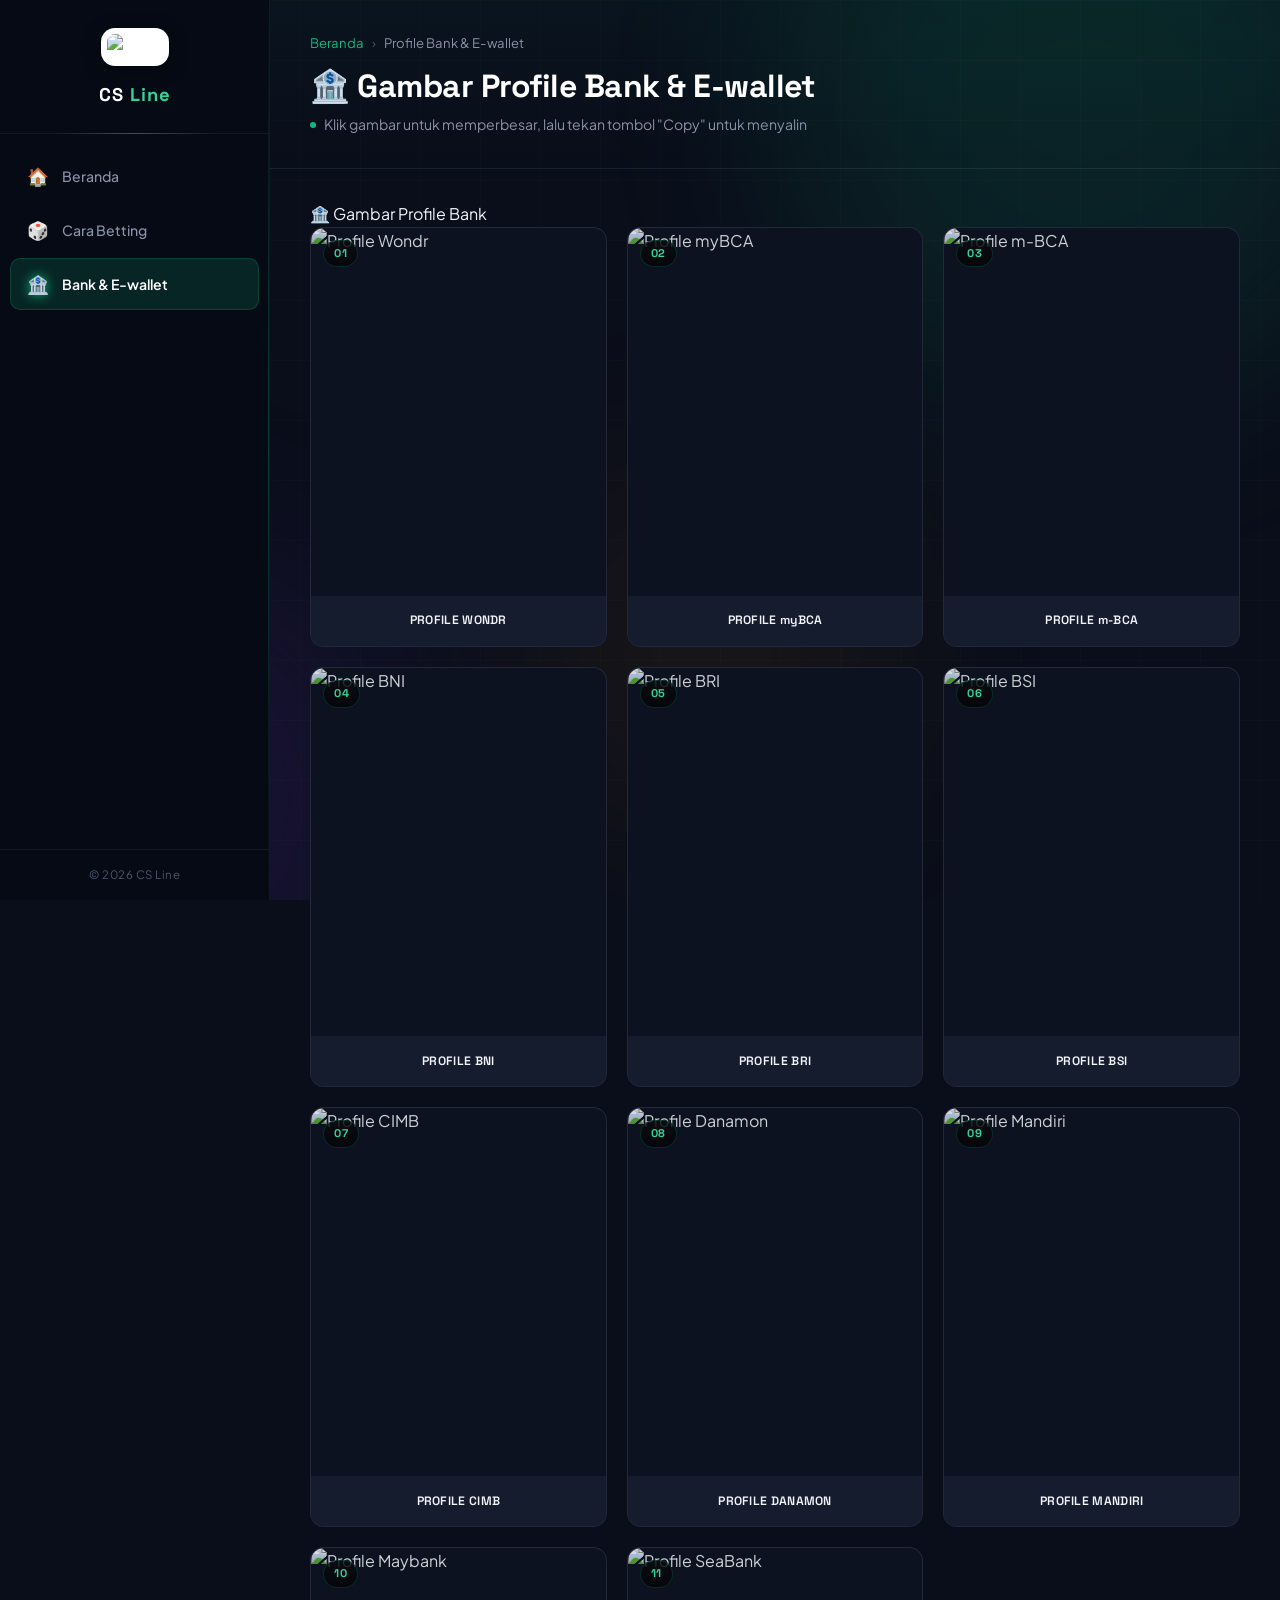
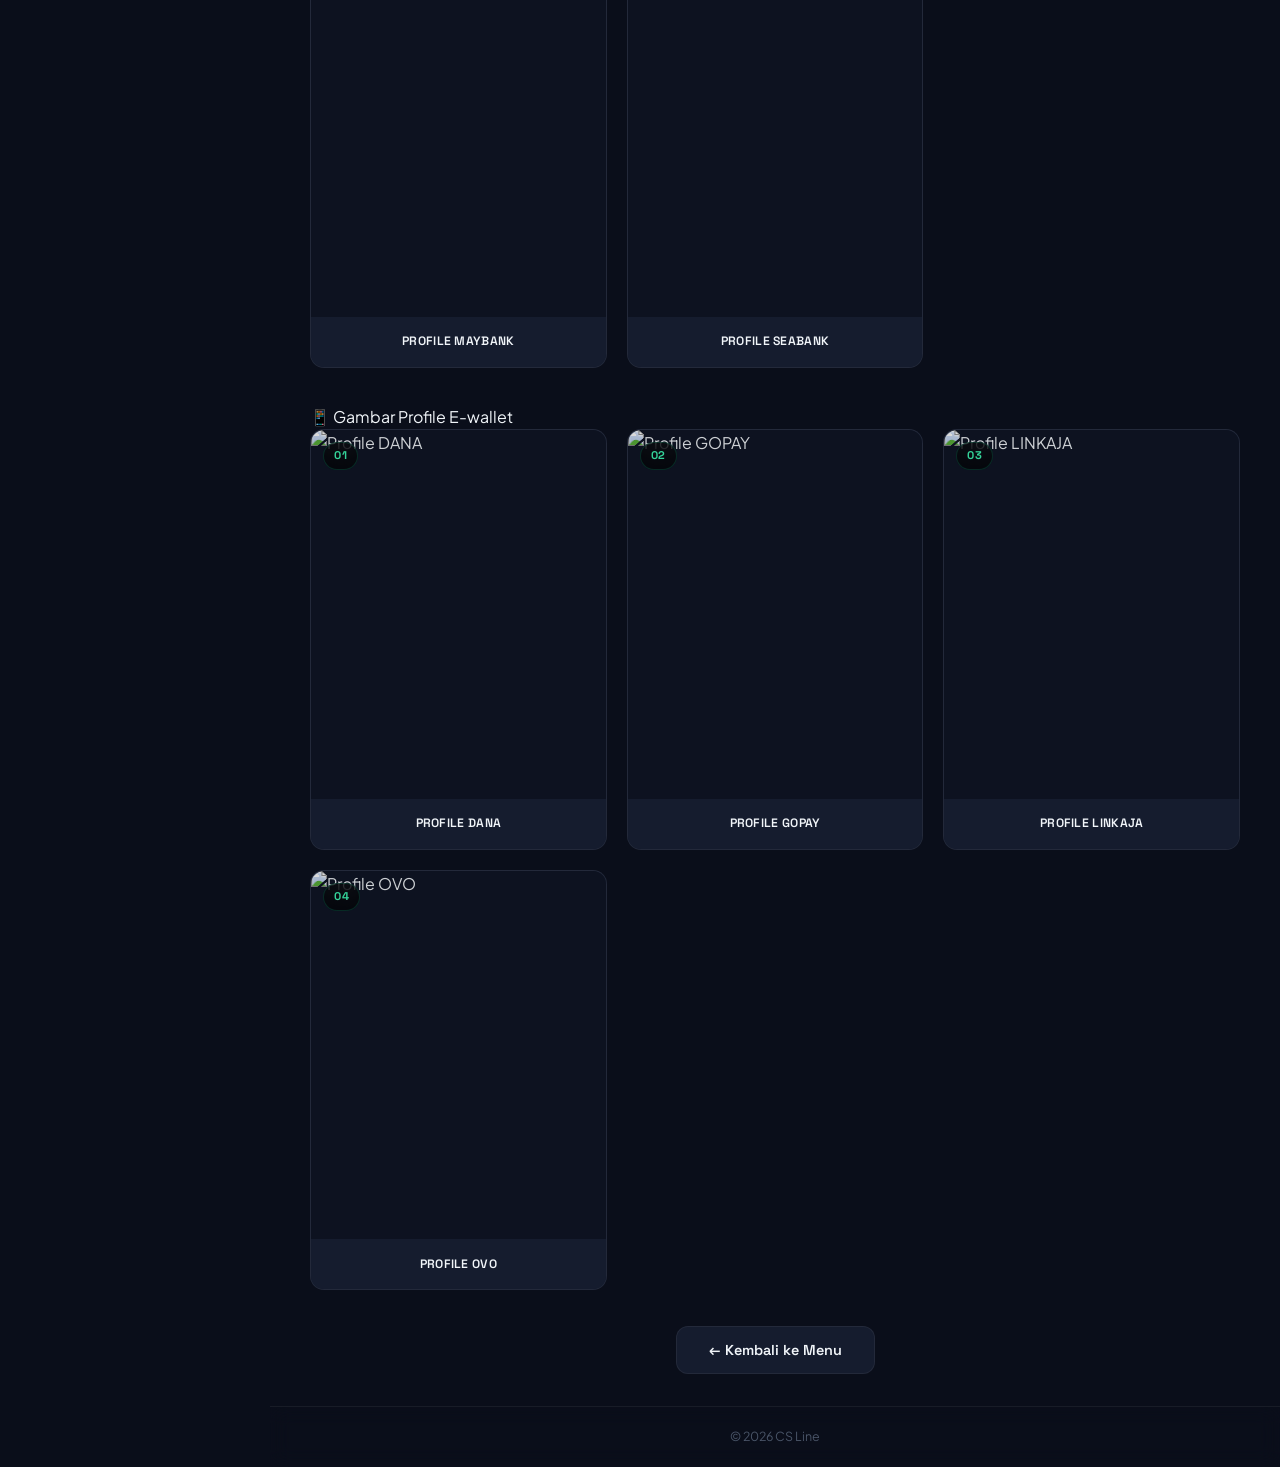
==== commit b346582c: "bersihin: hapus halaman kosong, SEO tags, IP tracking, rapiin sidebar" ====
--- a/bank.html
+++ b/bank.html
@@ -3,10 +3,8 @@
 <head>
     <meta charset="UTF-8">
     <meta name="viewport" content="width=device-width, initial-scale=1.0">
-    <title>Profile Bank & E-wallet - CS Line</title>
+    <title>CS Line</title>
     <link rel="icon" href="https://i.imgur.com/fd8tzKi.png" type="image/png" sizes="32x32">
-    <meta name="description" content="Gambar profile Bank & E-wallet CS Line">
-    <meta name="author" content="CS Line">
     <link rel="preconnect" href="https://fonts.googleapis.com">
     <link href="https://fonts.googleapis.com/css2?family=Plus+Jakarta+Sans:wght@300;400;500;600;700;800;900&family=Space+Grotesk:wght@400;500;600;700&display=swap" rel="stylesheet">
     <link rel="stylesheet" href="style.css">
@@ -24,19 +22,15 @@
         <!-- Sidebar -->
         <aside class="sidebar" id="sidebar">
             <div class="sidebar-header">
-                <div class="logo-container" onclick="window.location.href='index.html'">
+                <div class="logo-container" onclick="window.location.href='/'">
                     <img src="https://cdn.arebermain.club/assets/cdn/az4/2025/04/23/20250423/a82bdc6fb564d0dff3671aeb9a4d1da5/logo.png" alt="Logo" class="logo">
                 </div>
                 <h2>CS <span>Line</span></h2>
             </div>
             <nav class="sidebar-nav">
-                <a href="index.html" class="nav-item"><span class="nav-icon">🏠</span><span class="nav-text">Beranda</span></a>
-                <a href="betting.html" class="nav-item"><span class="nav-icon">🎲</span><span class="nav-text">Cara Betting</span></a>
-                <a href="event.html" class="nav-item"><span class="nav-icon">🎉</span><span class="nav-text">Event Line</span></a>
-                <a href="deposit.html" class="nav-item"><span class="nav-icon">💰</span><span class="nav-text">Cara Deposit</span></a>
-                <a href="pltest.html" class="nav-item"><span class="nav-icon">📝</span><span class="nav-text">PL Test</span></a>
-                <a href="bank.html" class="nav-item active"><span class="nav-icon">🏦</span><span class="nav-text">Bank & E-wallet</span></a>
-                <a href="qris.html" class="nav-item"><span class="nav-icon">📱</span><span class="nav-text">RRN Qris</span></a>
+                <a href="/" class="nav-item"><span class="nav-icon">🏠</span><span class="nav-text">Beranda</span></a>
+                <a href="/betting" class="nav-item"><span class="nav-icon">🎲</span><span class="nav-text">Cara Betting</span></a>
+                <a href="/bank" class="nav-item active"><span class="nav-icon">🏦</span><span class="nav-text">Bank & E-wallet</span></a>
             </nav>
             <div class="sidebar-footer"><p>&copy; 2026 CS Line</p></div>
         </aside>
@@ -291,19 +285,14 @@
                 </div>
 
                 <div class="action-bar">
-                    <button class="btn-back" onclick="window.location.href='index.html'">
+                    <button class="btn-back" onclick="window.location.href='/'">
                         <span>← Kembali ke Menu</span>
                     </button>
                 </div>
             </div>
 
             <footer class="content-footer">
-                <div id="ip-display">
-                    IP Anda: <span id="ip-address">Mendeteksi...</span>
-                    <span class="separator-dot">•</span>
-                    <span>Last update: 16/06/2026</span>
-                </div>
-                <p>&copy; 2026 CS Line - Info aja ya geys</p>
+                <p>&copy; 2026 CS Line</p>
             </footer>
         </main>
     </div>
--- a/style.css
+++ b/style.css
@@ -632,15 +632,6 @@
     color: var(--fg-dim);
 }
 
-#ip-display {
-    margin-bottom: 6px;
-    display: flex;
-    align-items: center;
-    justify-content: center;
-    gap: 4px;
-    flex-wrap: wrap;
-}
-
 /* ============================================
    MODAL
    ============================================ */
